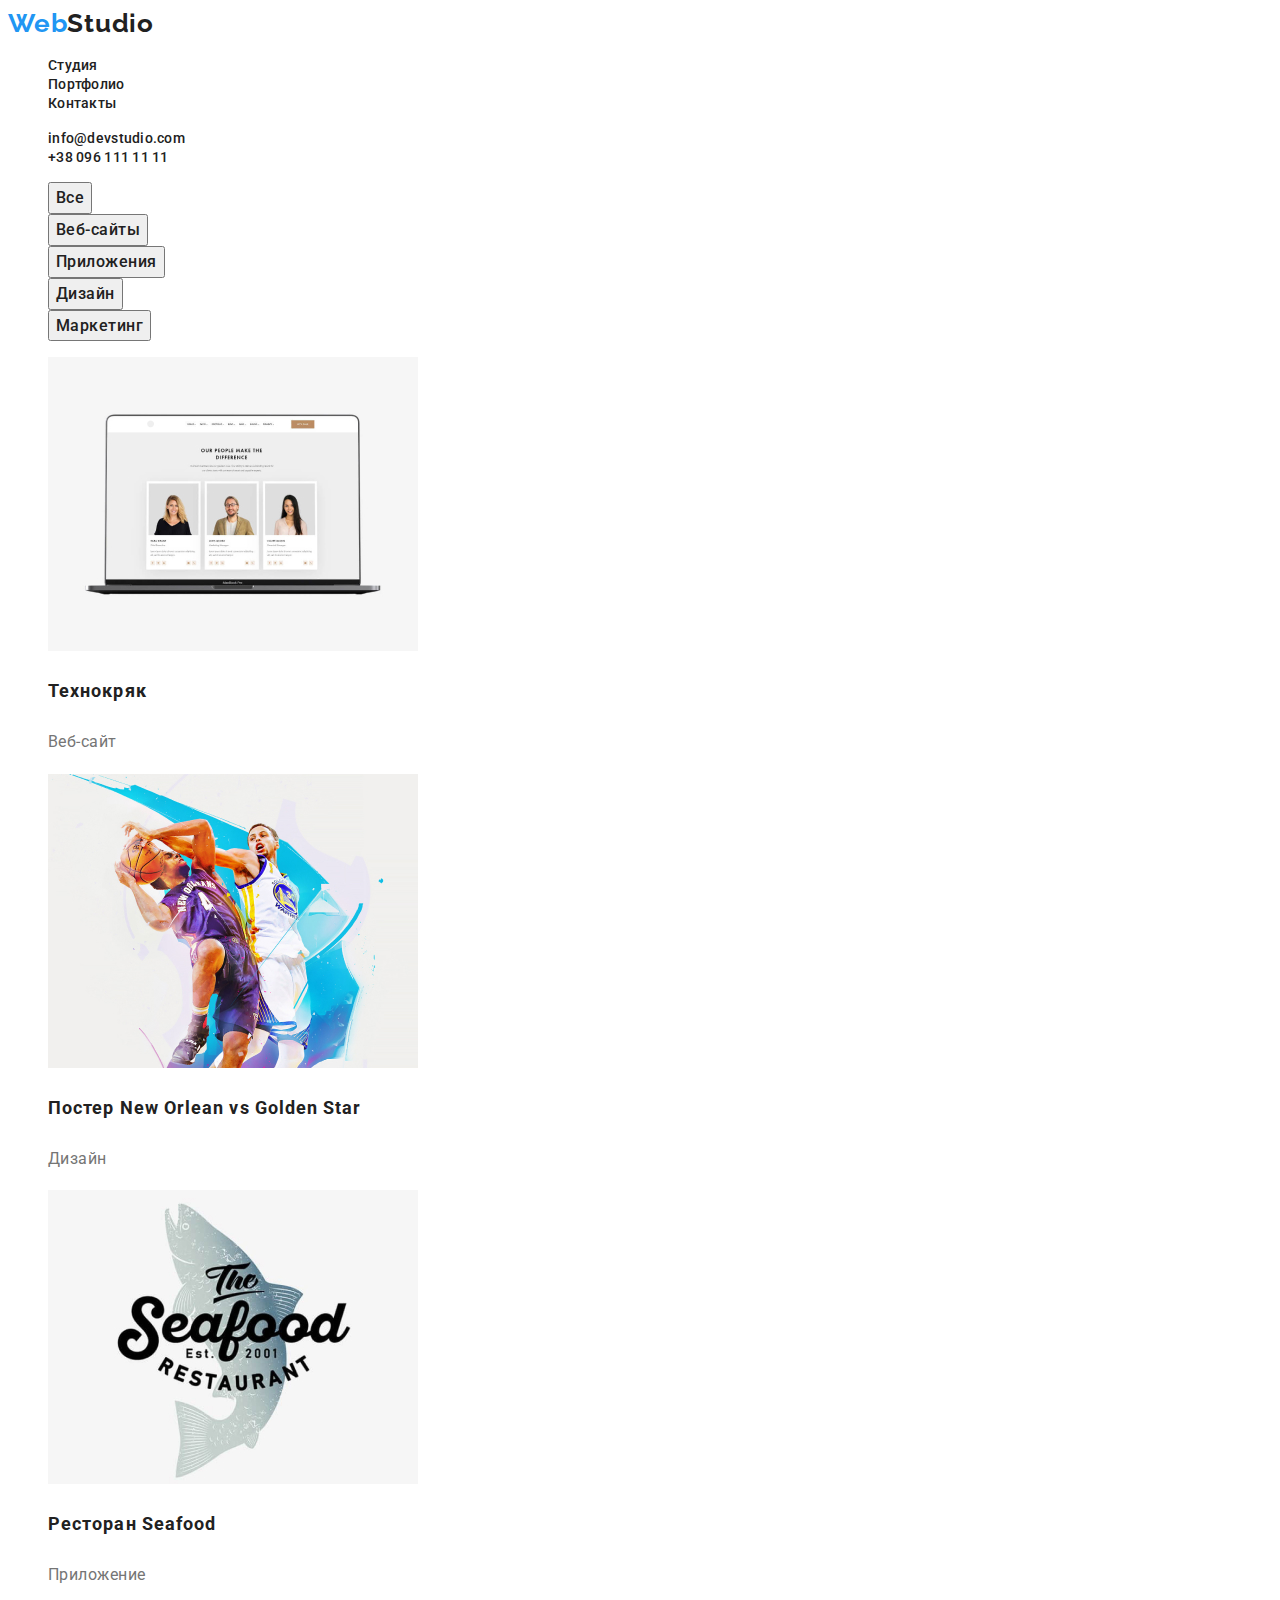
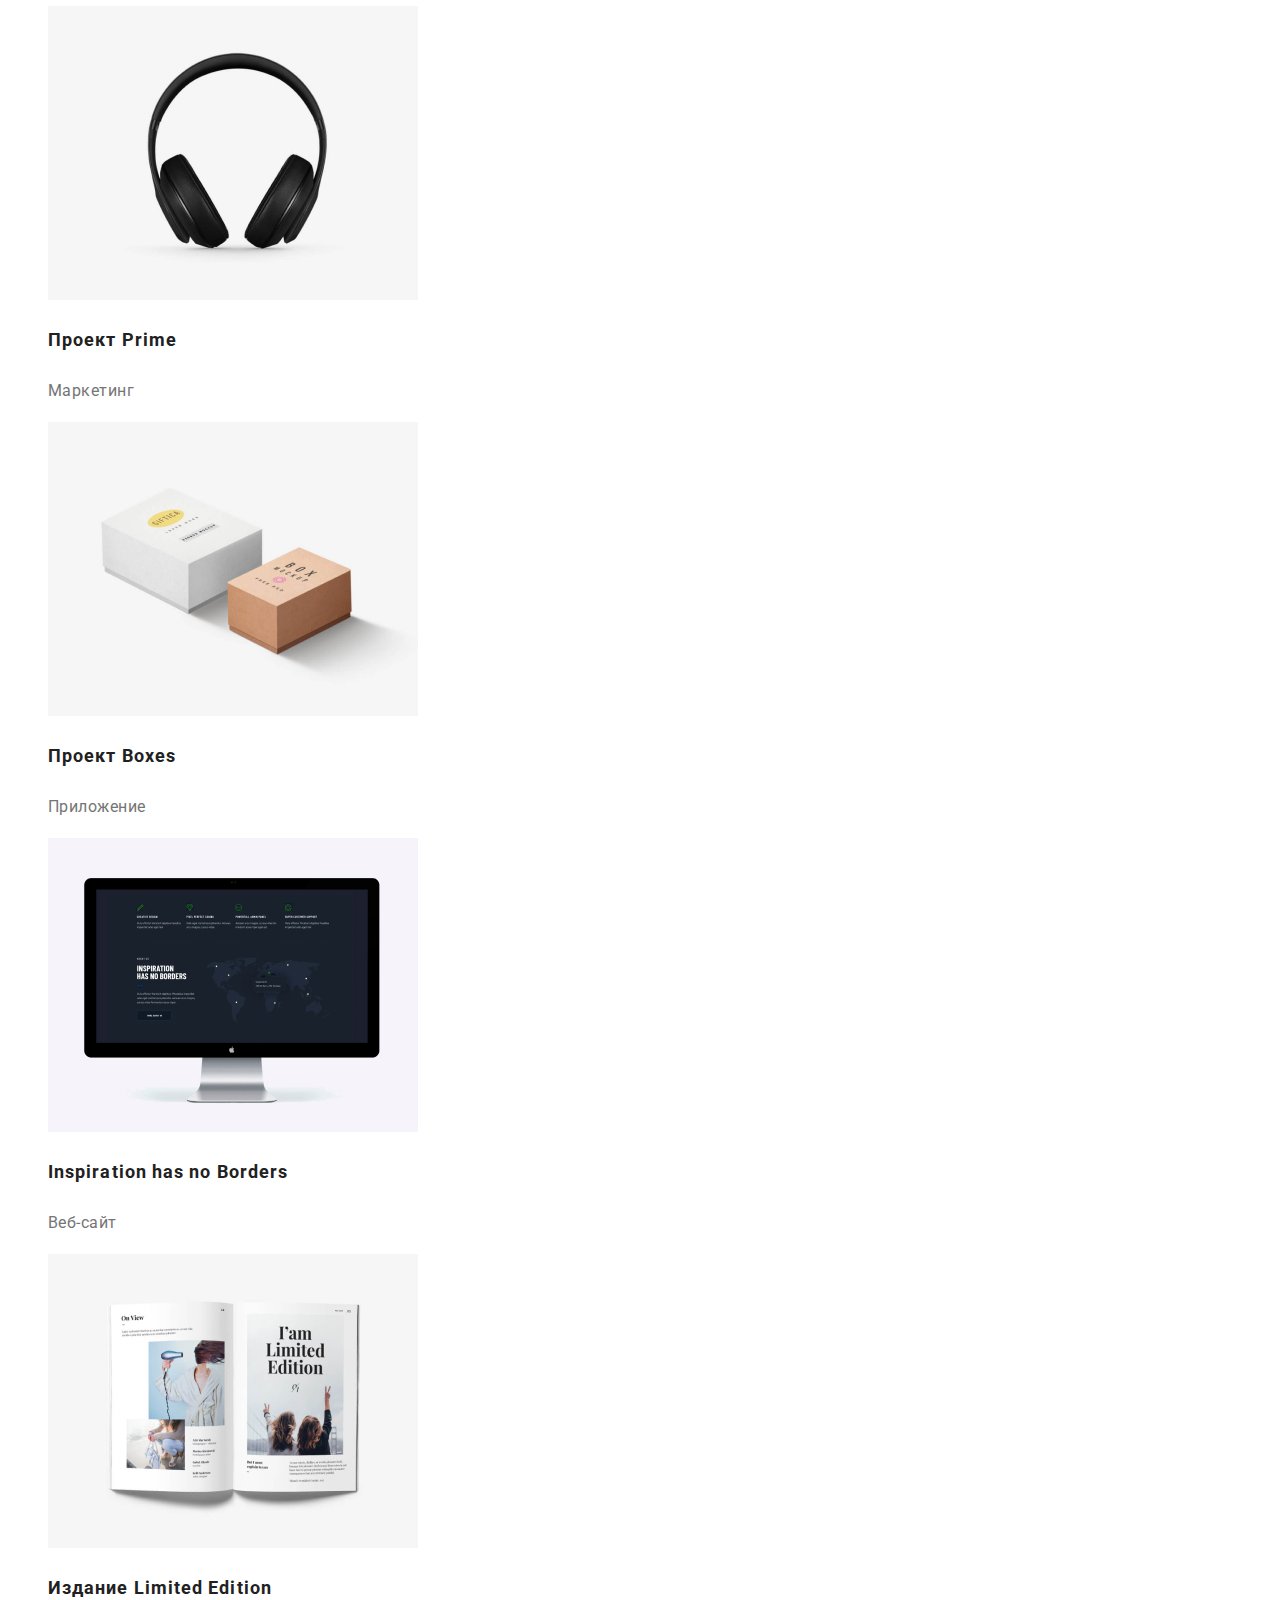
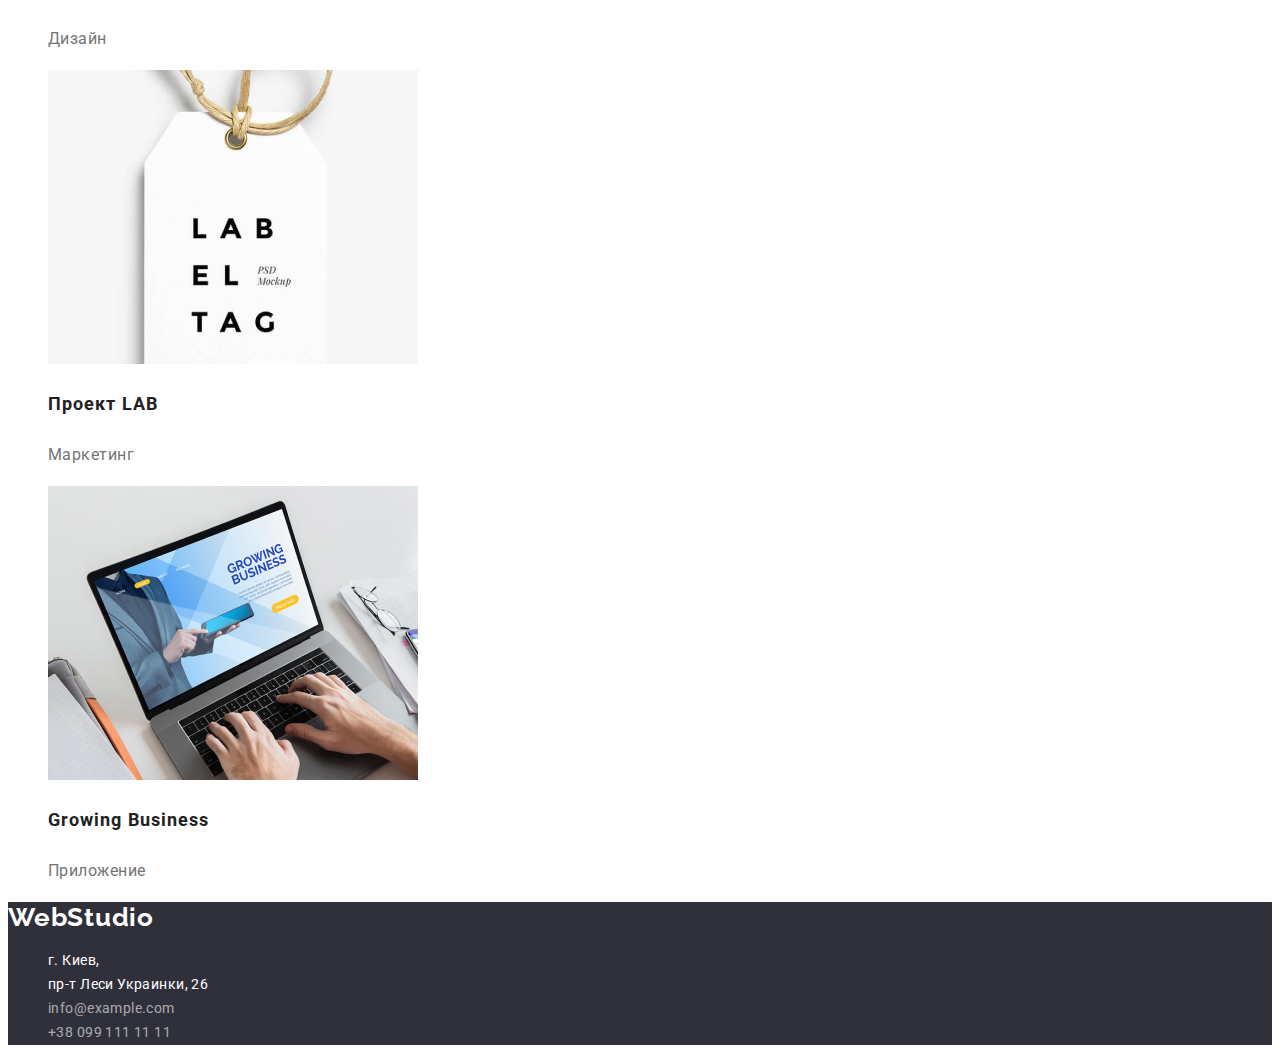
==== portfolio.html @ a5dd6953 "Добавляет стили" ====
<!DOCTYPE html>
<html lang="ru">

<head>
    <meta charset="UTF-8">
    <meta http-equiv="X-UA-Compatible" content="IE=edge">
    <meta name="viewport" content="width=device-width, initial-scale=1.0">
    <link rel="preconnect" href="https://fonts.googleapis.com">
    <link rel="preconnect" href="https://fonts.gstatic.com" crossorigin>
    <link href="https://fonts.googleapis.com/css2?family=Raleway:wght@700&family=Roboto:wght@400;500;700;900&display=swap"
        rel="stylesheet">
    <title>Бизнес студия</title>
    <link rel="stylesheet" href="./css/styles.css">
</head>

<body>
    <!--Шапка сайта-->
    <header class="header">
        <nav class="header-nav">
            <a href="" class="header-logo" alt="логотип сайта" lang="en">Web<span class="logo-accent">Studio</span></a>
            <ul class="header-list list">
                <li class="header-item">
                    <a href="./index.html" class="header-link link">Студия</a>
                </li>
                <li>
                    <a href="./index.html" class="header-link link">Портфолио</a>
                </li>
                <li>
                    <a href="#contact" class="header-link link">Контакты</a>
                </li>
            </ul>
        </nav>
        <ul class="list">
            <li class="header-item">
                <a href="info@devstudio.com" class="header-info link">info@devstudio.com</a>
            </li>
            <li class="header-item">
                <a href="+380961111111" class="header-tel link">+38 096 111 11 11</a>
            </li>
        </ul>
    </header>
    <main>
        <section>
            <ul class="button list">
                <li><button type="button" class="button all-btn">Все</button></li>
                <li><button type="button" class="button sites-btn">Веб-сайты</button></li>
                <li><button type="button" class="button applications-btn">Приложения</button></li>
                <li><button type="button" class="button design-btn">Дизайн</button></li>
                <li><button type="button" class="button marketing-btn">Маркетинг</button></li>
            </ul>
    
            <ul class="list">
                <li>
                    <img src="./images/c/photo8.jpg" alt="" width="370" height="294" />
                    <h3 class="subtitle">Технокряк</h3>
                    <p class="subtitle-list">Веб-сайт</p>
                </li>
                <li>
                    <img src="./images/c/photo9.jpg" alt="" width="370" height="294" />
                    <h3 class="subtitle">Постер New Orlean vs Golden Star</h3>
                    <p class="subtitle-list">Дизайн</p>
                </li>
                <li>
                    <img src="./images/c/photo10.jpg" alt="" width="370" height="294" />
                    <h3 class="subtitle">Ресторан Seafood</h3>
                    <p class="subtitle-list">Приложение</p>
                </li>
                <li>
                    <img src="./images/c/photo11.jpg" alt="" width="370" height="294" />
                    <h3 class="subtitle">Проект Prime</h3>
                    <p class="subtitle-list">Маркетинг</p>
                </li>
                <li>
                    <img src="./images/c/photo12.jpg" alt="" width="370" height="294" />
                    <h3 class="subtitle">Проект Boxes</h3>
                    <p class="subtitle-list">Приложение</p>
                </li>
                <li>
                    <img src="./images/c/photo13.jpg" alt="" width="370" height="294" />
                    <h3 class="subtitle">Inspiration has no Borders</h3>
                    <p class="subtitle-list">Веб-сайт</p>
                </li>
                <li>
                    <img src="./images/c/photo14.jpg" alt="" width="370" height="294" />
                    <h3 class="subtitle">Издание Limited Edition</h3>
                    <p class="subtitle-list">Дизайн</p>
                </li>
                <li>
                    <img src="./images/c/photo15.jpg" alt="" width="370" height="294" />
                    <h3 class="subtitle">Проект LAB</h3>
                    <p class="subtitle-list">Маркетинг</p>
                </li>
                <li>
                    <img src="./images/c/photo16.jpg" alt="" width="370" height="294" />
                    <h3 class="subtitle">Growing Business</h3>
                    <p class="subtitle-list">Приложение</p>
                </li>
            </ul>
        </section>
    </main>
    <!--Футер-->
<footer class="footer">

    <a href="" class="footer-logo link" alt="логотип сайта">WebStudio</a>
    <address id="contact">
        <ul class="footer-list list">
            <li>
                <a href="https://bit.ly/3pXMvUd" target="_blank" rel="noopener noreferrer"
                    class="footer-address link">г. Киев,<br />пр-т Леси
                    Украинки, 26</a>
            </li>
            <li>
                <a href="mialto:info@example.com" class="footer-info link">info@example.com</a>
            </li>
            <li>
                <a href="tel:+380991111111" class="footer-info link">+38 099 111 11 11</a>
            </li>
        </ul>
    </address>

</footer>

</body>

</html>
---- css/styles.css ----
:root {
    --header-color: #212121;
    --main-btn-color: #212121;
    --main-link-color: #2196F3;
    --heading-color: #212121;
    --main-font: 'Roboto', 'Verdana', 'Tahoma', sans-serif;

}
/*------------------------BODY------------------------*/
body {
    font-family:var(--main-font)
}
/*------------------------HEADER----------------------*/
.header {
    background: #FFFFFF; 
}
.list {
    list-style: none;
}
.link {
    text-decoration: none;
}
.link:hover,
.link:focus {
    color:var(--main-link-color);
}
.header-logo,
.logo-accent {
    text-decoration: none;
}
.header-logo {
        font-family: 'Raleway';
        font-style: normal;
        font-weight: 700;
        font-size: 26px;
        line-height: 1.19;
        letter-spacing: 0.03em;
        color: #2196F3;
}
.logo-accent {
        color: var(--header-color);
}
.header-link {
        font-weight: 500;
        font-size: 14px;
        line-height: 1.14;
        letter-spacing: 0.02em;
        color:var(--header-color);
}
.header-info {
        font-weight: 500;
        font-size: 14px;
        line-height: 1.14;
        letter-spacing: 0.02em;
        color:var(--header-color);
}
.header-tel {
        font-weight: 500;
        font-size: 14px;
        line-height: 1.14;
        letter-spacing: 0.02em;
        color:var(--header-color);
}
/*------------------------MAIN-----------------------*/
.text {
    background: #2F303A;
}
.title {
    font-family: 'Roboto';
    font-style: normal;
    font-weight: 900;
    font-size: 44px;
    line-height: 1.36;
    text-align: center;
    letter-spacing: 0.06em;
    text-transform: uppercase;
    color: #FFFFFF;
}
.title-list {
        font-weight: 700;
        font-size: 14px;
        line-height: 1.14;
        letter-spacing: 0.03em;
        text-transform: uppercase;
        color: #212121;
}
.title-item {
        font-weight: 400;
        font-size: 14px;
        line-height: 1.71;
        letter-spacing: 0.03em;
        color: #757575;
}
.subject {
        font-weight: 700;
        font-size: 36px;
        line-height: 1.17;
        text-align: center;
        letter-spacing: 0.03em;
        color:var(--heading-color);
}
.heading {
        font-weight: 700;
        font-size: 36px;
        line-height: 1.17;
        text-align: center;
        letter-spacing: 0.03em;
        color:var(--heading-color);
}
.heading-list {
        font-weight: 500;
        font-size: 16px;
        line-height: 1.19;
        /* identical to box height */
        /*text-align: center;*/
        letter-spacing: 0.03em;
        color: var(--heading-color);
}
.heading-ietem {
        font-weight: 400;
        font-size: 16px;
        line-height: 1.19;
        /* identical to box height */
        /*text-align: center;*/
        letter-spacing: 0.03em;
        color: #757575;
}
/*------------------------MAIN 2 -----------------------*/
.subtitle {
        font-weight: 700;
        font-size: 18px;
        line-height: 2;
        letter-spacing: 0.06em;
        color: #212121;
}
.subtitle-list {
        font-weight: 400;
        font-size: 16px;
        line-height: 1.88;
        letter-spacing: 0.03em;
        color: #757575;
}
/*-----------------BUTTON------------*/
button {
    cursor: pointer;
    color: #212121;
}
.button:hover,
.button:focus {
    background-color: #2196F3;
    color: white;
}
.button-service:hover,
.button-service:focus { 
    background: #188CE8;
    color: white;
}
.button-service {
    font-family: 'Roboto';
    font-weight: 700;
    font-size: 16px;
    line-height: 1.88;
    display: flex;
    align-items: center;
    text-align: center;
    letter-spacing: 0.06em;
    color:var(--main-btn-color);
}
.all-btn {
    font-family: 'Roboto';
    font-style: normal;
    font-weight: 500;
    font-size: 16px;
    line-height: 1.62;
    text-align: center;
    letter-spacing: 0.03em;
    color:var(--main-btn-color);
}
.sites-btn {
    font-family: 'Roboto';
    font-style: normal;
    font-weight: 500;
    font-size: 16px;
    line-height: 1.62;
    text-align: center;
    letter-spacing: 0.03em;
    color:var(--main-btn-color);
}
.applications-btn {
    font-family: 'Roboto';
    font-style: normal;
    font-weight: 500;
    font-size: 16px;
    line-height: 1.62;
    text-align: center;
    letter-spacing: 0.03em;
    color:var(--main-btn-color);
}
.design-btn {
    font-family: 'Roboto';
    font-style: normal;
    font-weight: 500;
    font-size: 16px;
    line-height: 1.62;
    text-align: center;
    letter-spacing: 0.03em;
    color:var(--main-btn-color);
}
.marketing-btn {
    font-family: 'Roboto';
    font-style: normal;
    font-weight: 500;
    font-size: 16px;
    line-height: 1.62;
    text-align: center;
    letter-spacing: 0.03em;
    color:var(--main-btn-color);
}
/*------------------------FOOTER-----------------------*/
.footer {
    background: #2F303A;
}
.footer-logo {
        font-family: 'Raleway';
        font-style: normal;
        font-weight: 700;
        font-size: 26px;
        line-height: 1.19;
        letter-spacing: 0.03em;
        color: #FFFFFF;
}
.footer-address {
    font-family: 'Roboto';
    font-style: normal;
    font-weight: 400;
    font-size: 14px;
    line-height: 1.71;
    letter-spacing: 0.03em;
    color: #FFFFFF;
}
.footer-info {
    font-family: 'Roboto';
    font-style: normal;
    font-weight: 400;
    font-size: 14px;
    line-height: 1.71;
    letter-spacing: 0.03em;
    color: rgba(255, 255, 255, 0.6);
}
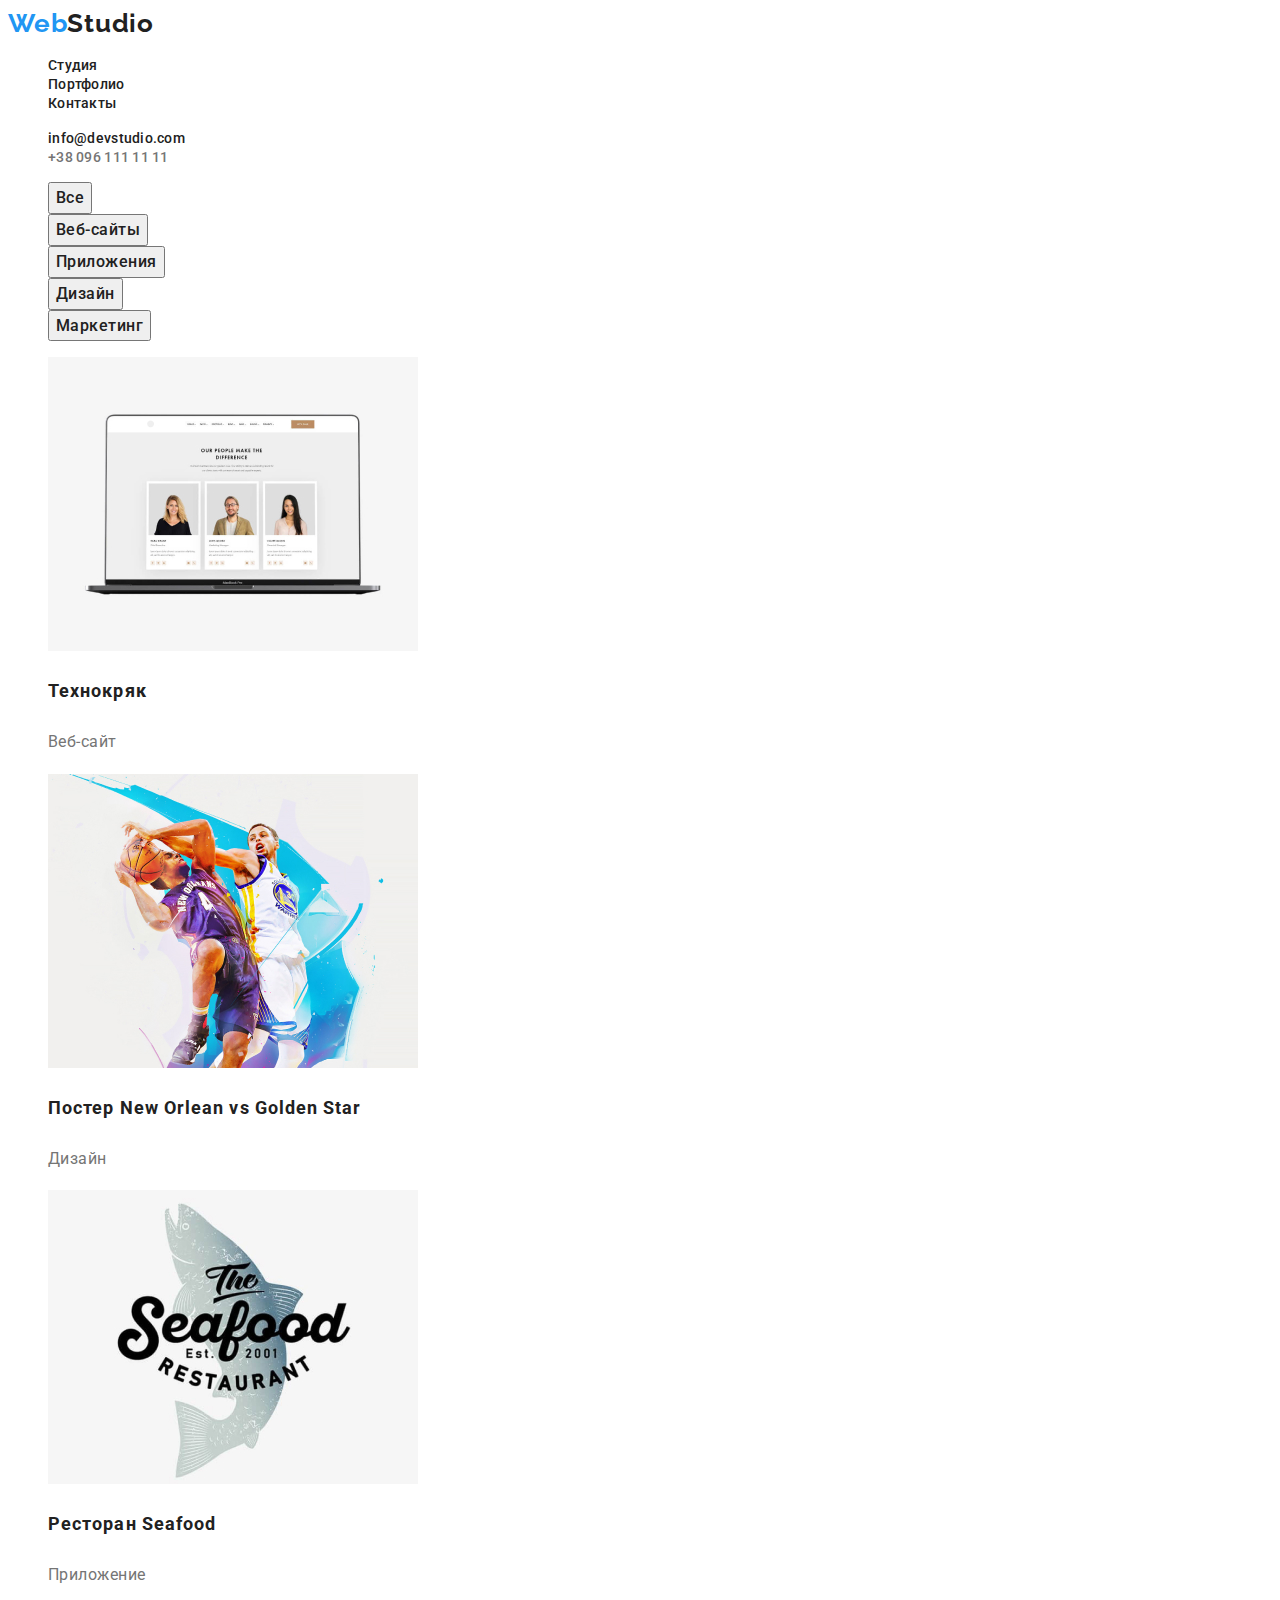
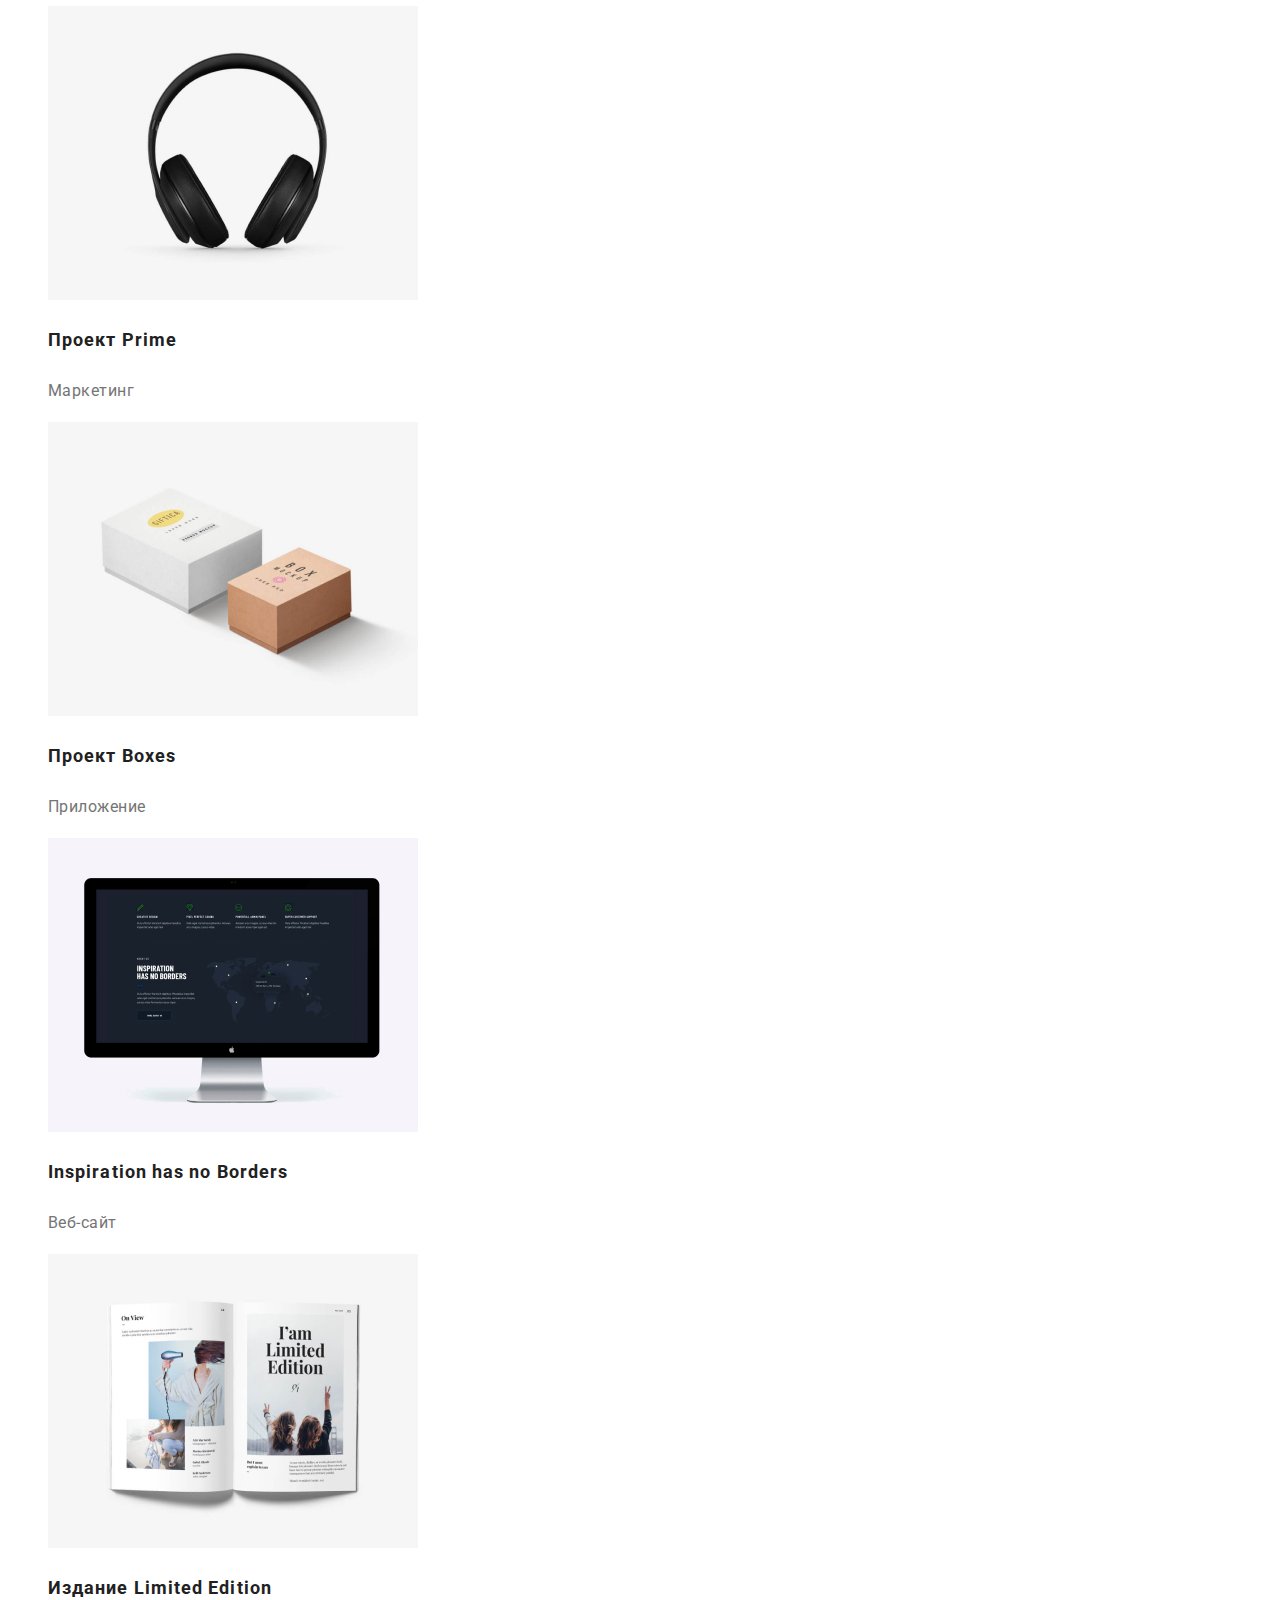
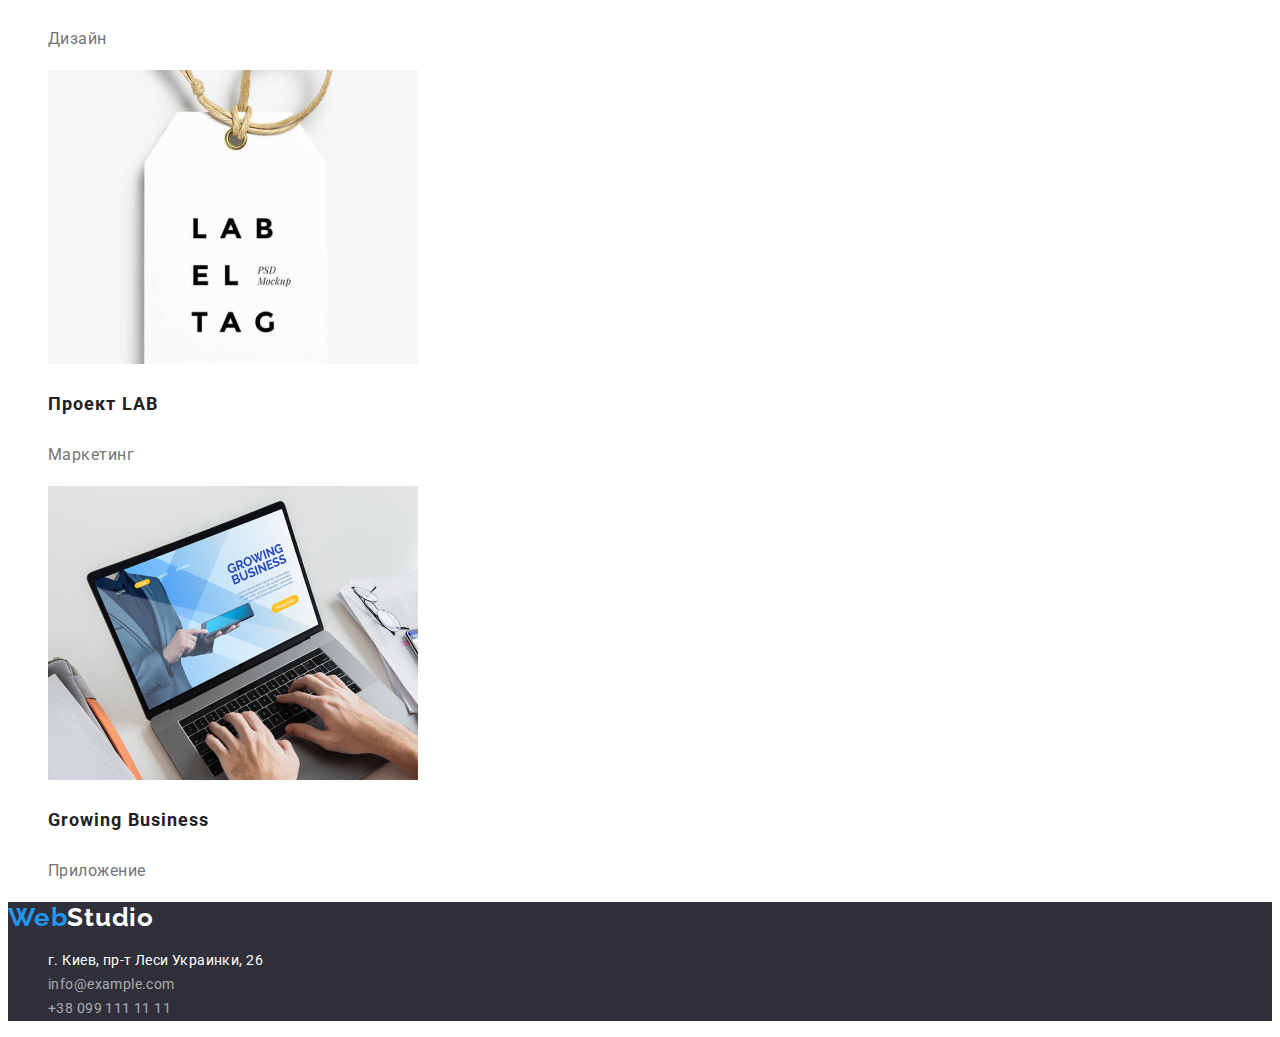
==== commit b721b948: "Исправляет цвет шрифта в контакте и цвет кнопки" ====
--- a/portfolio.html
+++ b/portfolio.html
@@ -101,12 +101,12 @@
     <!--Футер-->
 <footer class="footer">
 
-    <a href="" class="footer-logo link" alt="логотип сайта">WebStudio</a>
+    <a href="" class="footer-logo list link" alt="логотип сайта">Web<span class="footer-logo-accent">Studio</span></a>
     <address id="contact">
         <ul class="footer-list list">
             <li>
                 <a href="https://bit.ly/3pXMvUd" target="_blank" rel="noopener noreferrer"
-                    class="footer-address link">г. Киев,<br />пр-т Леси
+                    class="footer-address link">г. Киев, пр-т Леси
                     Украинки, 26</a>
             </li>
             <li>
--- a/css/styles.css
+++ b/css/styles.css
@@ -59,7 +59,7 @@
         font-size: 14px;
         line-height: 1.14;
         letter-spacing: 0.02em;
-        color:var(--header-color);
+        color: #757575;
 }
 /*------------------------MAIN-----------------------*/
 .text {
@@ -164,7 +164,7 @@
     align-items: center;
     text-align: center;
     letter-spacing: 0.06em;
-    color:var(--main-btn-color);
+    color: #FFFFFF;
 }
 .all-btn {
     font-family: 'Roboto';
@@ -227,7 +227,10 @@
         font-size: 26px;
         line-height: 1.19;
         letter-spacing: 0.03em;
-        color: #FFFFFF;
+        color: #2196F3;
+}
+.footer-logo-accent {
+    color: #FFFFFF;
 }
 .footer-address {
     font-family: 'Roboto';
